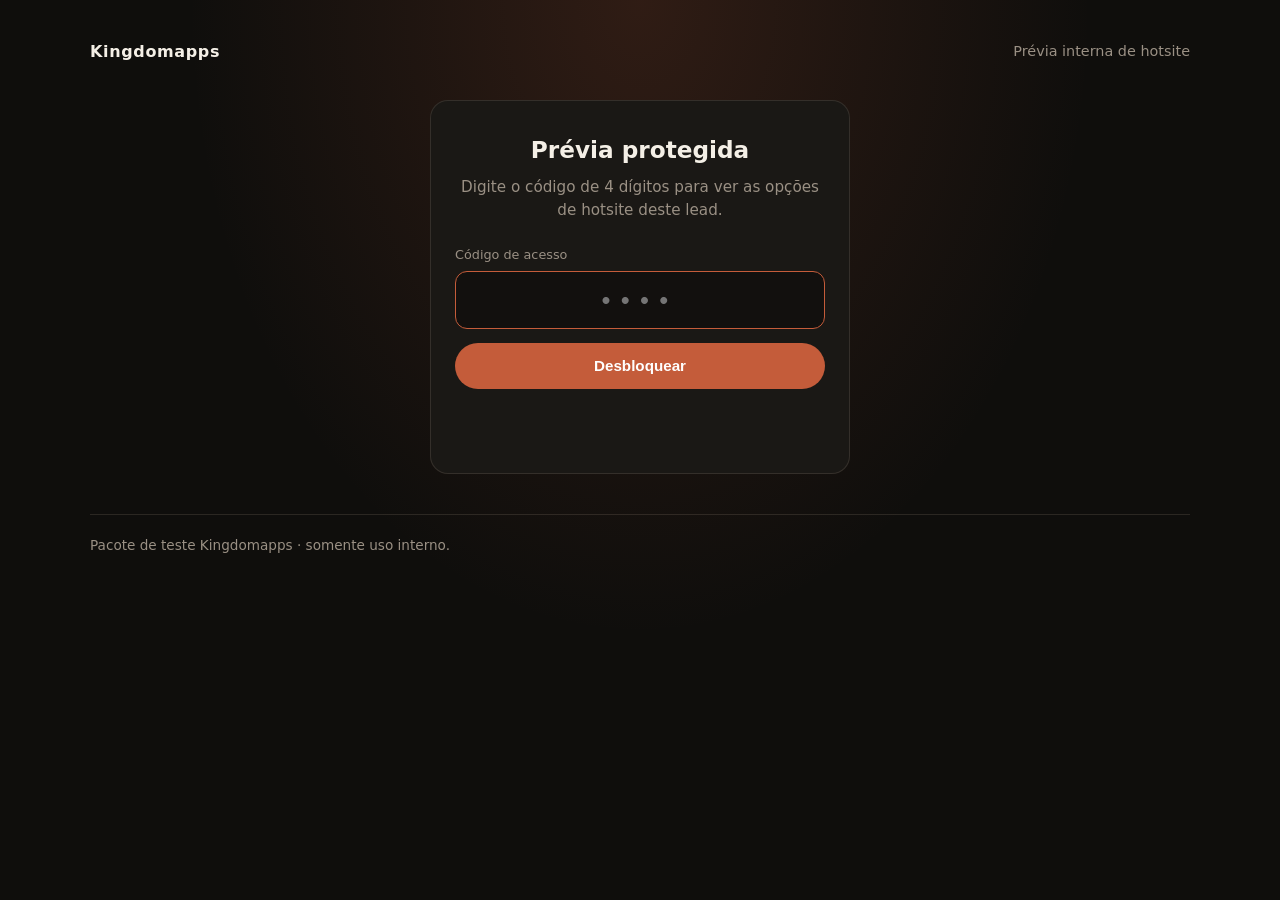
==== index.html @ 6e691ba6 "Initial publish: Rango Lovers Restaurante e Hamburgueria Delivery preview gate + v1/v2/v3 for GitHub" ====
<!DOCTYPE html>
<html lang="pt-BR">
<head>
  <meta charset="UTF-8" />
  <meta name="viewport" content="width=device-width, initial-scale=1" />
  <meta name="robots" content="noindex, nofollow" />
  <title>Kingdomapps · Prévia Rango Lovers</title>
  <link rel="stylesheet" href="gate.css" />
</head>
<body>
  <div class="shell">
    <div class="brand-row">
      <strong>Kingdomapps</strong>
      <span>Prévia interna de hotsite</span>
    </div>

    <!-- Locked state: no version paths, names, links or iframes -->
    <section id="lock" class="lock" aria-labelledby="lock-title">
      <h1 id="lock-title">Prévia protegida</h1>
      <p>Digite o código de 4 dígitos para ver as opções de hotsite deste lead.</p>
      <form id="pin-form" autocomplete="off">
        <label for="pin-input">Código de acesso</label>
        <input
          id="pin-input"
          name="pin"
          type="password"
          inputmode="numeric"
          pattern="[0-9]*"
          maxlength="4"
          placeholder="••••"
          required
          autofocus
        />
        <button type="submit">Desbloquear</button>
        <p class="err" id="pin-err" role="alert"></p>
      </form>
    </section>

    <!-- Unlocked: populated only by gate.js after auth -->
    <section id="gallery" class="hidden" aria-labelledby="gallery-title">
      <div class="toolbar">
        <button type="button" id="logout">Bloquear de novo</button>
      </div>
      <div class="gallery-head">
        <h1 id="gallery-title">Rango Lovers Restaurante e Hamburgueria Delivery</h1>
        <p>Escolha uma das três direções visuais. Abra em nova aba para navegar com calma.</p>
      </div>
      <div class="cards" id="cards"></div>
    </section>

    <footer>
      Pacote de teste Kingdomapps · somente uso interno.
    </footer>
  </div>
  <script src="gate.js"></script>
</body>
</html>
---- gate.css ----
:root {
  --bg: #0f0e0c;
  --card: #1a1815;
  --text: #f4efe6;
  --muted: #9a9084;
  --accent: #c45c3a;
  --line: rgba(200, 180, 160, 0.15);
  --ok: #25d366;
  --font: "Segoe UI", system-ui, -apple-system, sans-serif;
}
*, *::before, *::after { box-sizing: border-box; margin: 0; padding: 0; }
body {
  min-height: 100vh;
  font-family: var(--font);
  background:
    radial-gradient(ellipse at top, rgba(196, 92, 58, 0.18), transparent 50%),
    var(--bg);
  color: var(--text);
  line-height: 1.5;
  -webkit-font-smoothing: antialiased;
}
.shell {
  width: min(100% - 2rem, 1100px);
  margin: 0 auto;
  padding: 2.5rem 0 3rem;
}
.brand-row {
  display: flex; align-items: center; justify-content: space-between;
  gap: 1rem; margin-bottom: 2rem;
}
.brand-row strong { letter-spacing: 0.04em; }
.brand-row span { color: var(--muted); font-size: 0.9rem; }

.lock {
  max-width: 420px;
  margin: 4vh auto 0;
  background: var(--card);
  border: 1px solid var(--line);
  border-radius: 18px;
  padding: 2rem 1.5rem;
  text-align: center;
}
.lock h1 {
  font-size: 1.45rem;
  margin-bottom: 0.5rem;
}
.lock p {
  color: var(--muted);
  font-size: 0.95rem;
  margin-bottom: 1.5rem;
}
.lock label {
  display: block; text-align: left; font-size: 0.8rem;
  color: var(--muted); margin-bottom: 0.4rem;
}
.lock input {
  width: 100%;
  font-size: 1.6rem;
  letter-spacing: 0.4em;
  text-align: center;
  padding: 0.85rem;
  border-radius: 12px;
  border: 1px solid var(--line);
  background: #12100e;
  color: var(--text);
  outline: none;
  margin-bottom: 0.85rem;
}
.lock input:focus { border-color: var(--accent); }
.lock button {
  width: 100%;
  padding: 0.9rem;
  border: none; border-radius: 999px;
  background: var(--accent); color: #fff;
  font-weight: 700; font-size: 0.95rem; cursor: pointer;
}
.lock button:hover { filter: brightness(1.08); }
.lock .err {
  color: #ff8a7a; font-size: 0.88rem; min-height: 1.2em;
  margin-top: 0.75rem;
}
.hidden { display: none !important; }

.gallery-head {
  margin-bottom: 1.5rem;
}
.gallery-head h1 { font-size: clamp(1.5rem, 3vw, 2rem); margin-bottom: 0.35rem; }
.gallery-head p { color: var(--muted); }

.cards {
  display: grid; gap: 1.25rem;
  grid-template-columns: 1fr;
}
.card {
  background: var(--card);
  border: 1px solid var(--line);
  border-radius: 16px;
  overflow: hidden;
  display: flex; flex-direction: column;
}
.card-preview {
  background: #0a0908;
  border-bottom: 1px solid var(--line);
  aspect-ratio: 16/10;
  position: relative;
}
.card-preview iframe {
  width: 200%; height: 200%;
  transform: scale(0.5);
  transform-origin: 0 0;
  border: 0;
  pointer-events: none;
  background: #fff;
}
.card-body { padding: 1.15rem 1.2rem 1.35rem; }
.card-body h2 { font-size: 1.1rem; margin-bottom: 0.35rem; }
.card-body p { color: var(--muted); font-size: 0.9rem; margin-bottom: 1rem; }
.card-actions { display: flex; flex-wrap: wrap; gap: 0.6rem; }
.card-actions a {
  display: inline-flex; align-items: center;
  padding: 0.6rem 1rem; border-radius: 999px;
  font-size: 0.85rem; font-weight: 650; text-decoration: none;
}
.card-actions .open {
  background: var(--accent); color: #fff;
}
.card-actions .open:hover { filter: brightness(1.08); }
.toolbar {
  display: flex; justify-content: flex-end; margin-bottom: 1rem;
}
.toolbar button {
  background: transparent; border: 1px solid var(--line);
  color: var(--muted); border-radius: 999px;
  padding: 0.45rem 0.9rem; cursor: pointer; font-size: 0.8rem;
}
.toolbar button:hover { color: var(--text); }

footer {
  margin-top: 2.5rem;
  color: var(--muted);
  font-size: 0.85rem;
  border-top: 1px solid var(--line);
  padding-top: 1.25rem;
}

@media (min-width: 900px) {
  .cards { grid-template-columns: repeat(3, 1fr); }
}
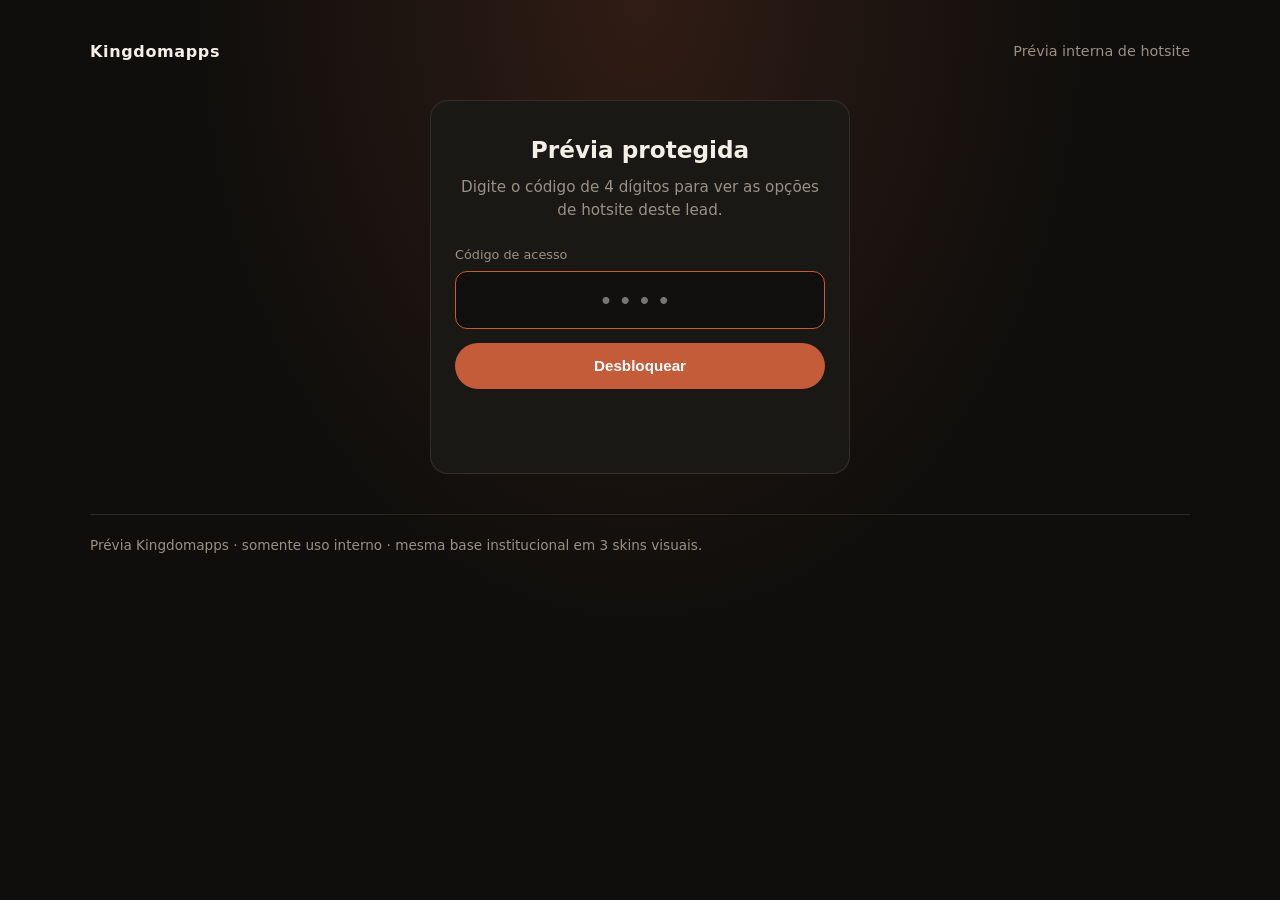
==== commit b3fdeae3: "rebuild: base institucional única + 3 skins visuais (copy.md único, WhatsApp CTA principal, iFood co" ====
--- a/index.html
+++ b/index.html
@@ -43,14 +43,13 @@
       </div>
       <div class="gallery-head">
         <h1 id="gallery-title">Rango Lovers Restaurante e Hamburgueria Delivery</h1>
-        <p>Escolha uma das três direções visuais. Abra em nova aba para navegar com calma.</p>
+        <p>Mesmo conteúdo e comportamento nas três versões — muda só a direção visual. Abra em nova aba para navegar com calma.</p>
       </div>
       <div class="cards" id="cards"></div>
     </section>
 
     <footer>
-      Pacote de teste Kingdomapps · somente uso interno.
-    </footer>
+      Prévia Kingdomapps · somente uso interno · mesma base institucional em 3 skins visuais.</footer>
   </div>
   <script src="gate.js"></script>
 </body>
